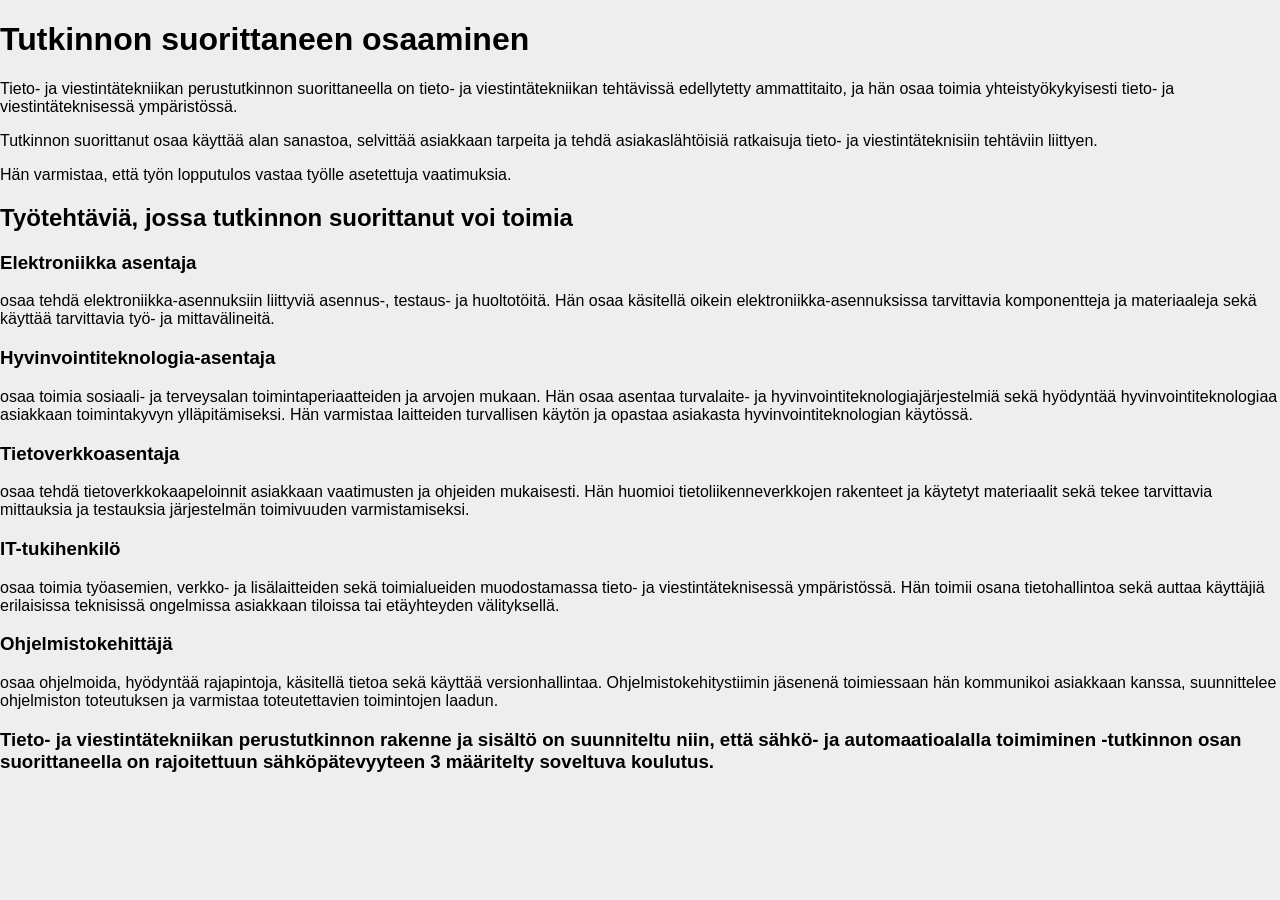
==== index.html @ 7804cbc3 "tekstin ja css:sän muokkaamista" ====
<!DOCTYPE html>
<html lang="fi">
<head>
    <meta charset="utf-8">
    <title>Etusivu</title>
    <link rel="stylesheet" href="styles.css">
</head>
<body>
    <header>
            <nav>
                
            </nav>
    </header>
    <h1>Tutkinnon suorittaneen osaaminen</h1>
    <p>Tieto- ja viestintätekniikan perustutkinnon suorittaneella on tieto- ja viestintätekniikan tehtävissä edellytetty ammattitaito, ja hän osaa toimia yhteistyökykyisesti tieto- ja viestintäteknisessä ympäristössä.</p>
    <p>Tutkinnon suorittanut osaa käyttää alan sanastoa, selvittää asiakkaan tarpeita ja tehdä asiakaslähtöisiä ratkaisuja tieto- ja viestintäteknisiin tehtäviin liittyen.</p>
    <p>Hän varmistaa, että työn lopputulos vastaa työlle asetettuja vaatimuksia.</p>
    <h2>Työtehtäviä, jossa tutkinnon suorittanut voi toimia</h2>
    <h3>Elektroniikka asentaja</h3> 
    <p>osaa tehdä elektroniikka-asennuksiin liittyviä asennus-, testaus- ja huoltotöitä. Hän osaa käsitellä oikein elektroniikka-asennuksissa tarvittavia komponentteja ja materiaaleja sekä käyttää tarvittavia työ- ja mittavälineitä.</p>
    <h3>Hyvinvointiteknologia-asentaja</h3>
    <p>osaa toimia sosiaali- ja terveysalan toimintaperiaatteiden ja arvojen mukaan. Hän osaa asentaa turvalaite- ja hyvinvointiteknologiajärjestelmiä sekä hyödyntää hyvinvointiteknologiaa asiakkaan toimintakyvyn ylläpitämiseksi. Hän varmistaa laitteiden turvallisen käytön ja opastaa asiakasta hyvinvointiteknologian käytössä.</p>
    <h3>Tietoverkkoasentaja</h3>
    <p>osaa tehdä tietoverkkokaapeloinnit asiakkaan vaatimusten ja ohjeiden mukaisesti. Hän huomioi tietoliikenneverkkojen rakenteet ja käytetyt materiaalit sekä tekee tarvittavia mittauksia ja testauksia järjestelmän toimivuuden varmistamiseksi.</p>
    <h3>IT-tukihenkilö</h3>
    <p>osaa toimia työasemien, verkko- ja lisälaitteiden sekä toimialueiden muodostamassa tieto- ja viestintäteknisessä ympäristössä. Hän toimii osana tietohallintoa sekä auttaa käyttäjiä erilaisissa teknisissä ongelmissa asiakkaan tiloissa tai etäyhteyden välityksellä.</p>
    <h3>Ohjelmistokehittäjä</h3>
    <p>osaa ohjelmoida, hyödyntää rajapintoja, käsitellä tietoa sekä käyttää versionhallintaa. Ohjelmistokehitystiimin jäsenenä toimiessaan hän kommunikoi asiakkaan kanssa, suunnittelee ohjelmiston toteutuksen ja varmistaa toteutettavien toimintojen laadun.</p>

    <h3>Tieto- ja viestintätekniikan perustutkinnon rakenne ja sisältö on suunniteltu niin, että sähkö- ja automaatioalalla toimiminen -tutkinnon osan suorittaneella on rajoitettuun sähköpätevyyteen 3 määritelty soveltuva koulutus.</h3>

</body>
    
</html>
---- styles.css ----
@import url('https://fonts.googleapis.com/css2?family=Lato&display=swap');

:root {
    --teksi: #333333;
    --tausta: #eeeeee;
}

* {
    box-sizing: border-box;
}


body {
    margin: 0;
    padding: 0;
    font-family: Arial, Helvetica, sans-serif;
    background-color: var(--tausta);
    color: var(--teksti);
}
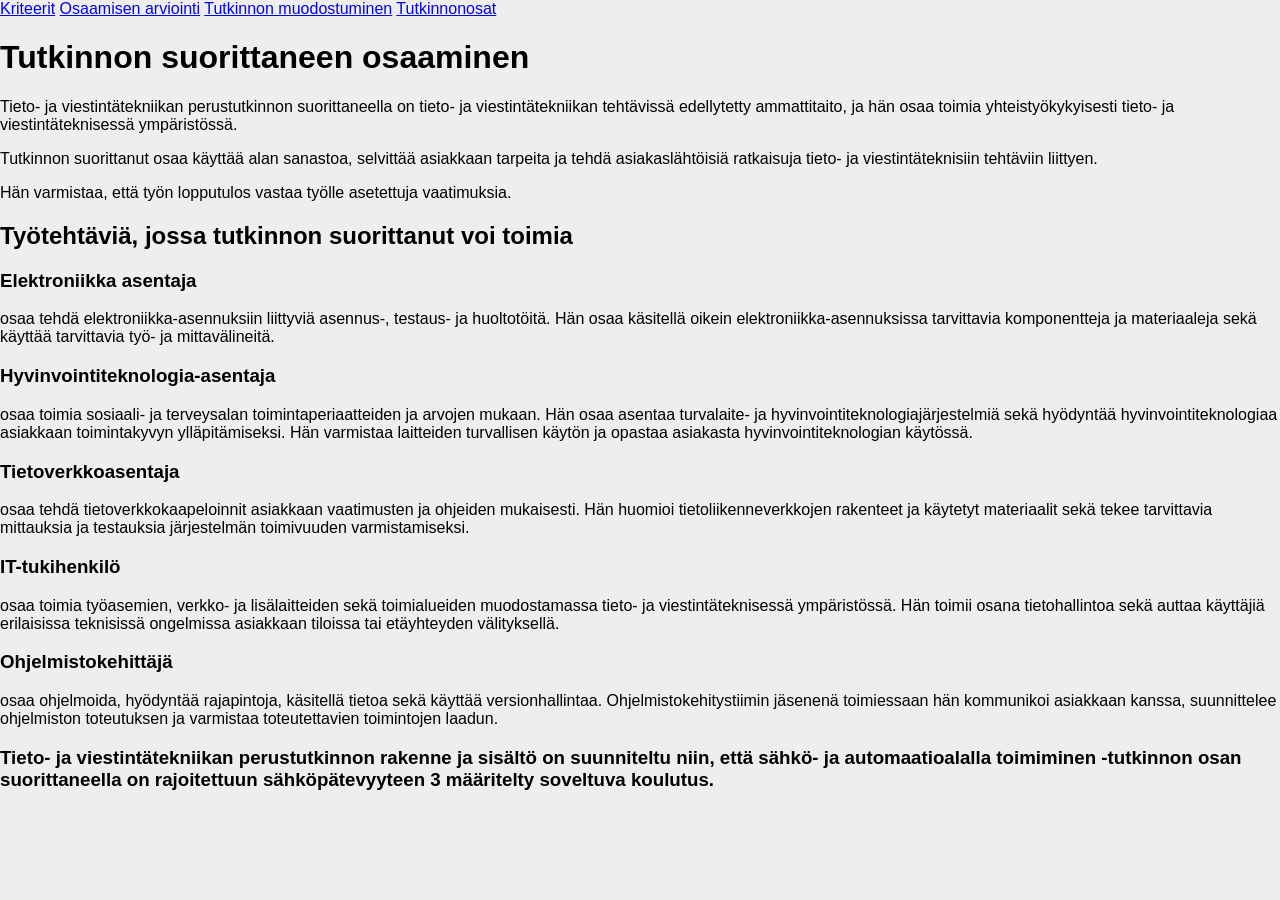
==== commit 0a97a14a: "tekstiä" ====
--- a/index.html
+++ b/index.html
@@ -8,7 +8,10 @@
 <body>
     <header>
             <nav>
-                
+                <a href="kriteerit.html">Kriteerit</a>
+                <a href="osaamisen-arviointi.html">Osaamisen arviointi</a>
+                <a href="tutkinnon-muodostuminen.html">Tutkinnon muodostuminen</a>
+                <a href="tutkinnonosat.html">Tutkinnonosat</a>
             </nav>
     </header>
     <h1>Tutkinnon suorittaneen osaaminen</h1>
--- a/styles.css
+++ b/styles.css
@@ -8,7 +8,29 @@
 * {
     box-sizing: border-box;
 }
+.arviointi-taulukko {
+  width: 100%;
+  border-collapse: collapse;
+  font-family: sans-serif;
+}
 
+.arviointi-taulukko th, 
+.arviointi-taulukko td {
+  padding: 15px;
+  text-align: left;
+  vertical-align: top;
+}
+.arviointi-taulukko th:first-child, 
+.arviointi-taulukko td:first-child {
+  border-right: 1px solid #ccc; 
+  width: 20%;
+  font-weight: bold;
+}
+.arviointi-taulukko ul {
+  list-style-type: none;
+  padding: 0;
+  margin: 0;
+}
 
 body {
     margin: 0;
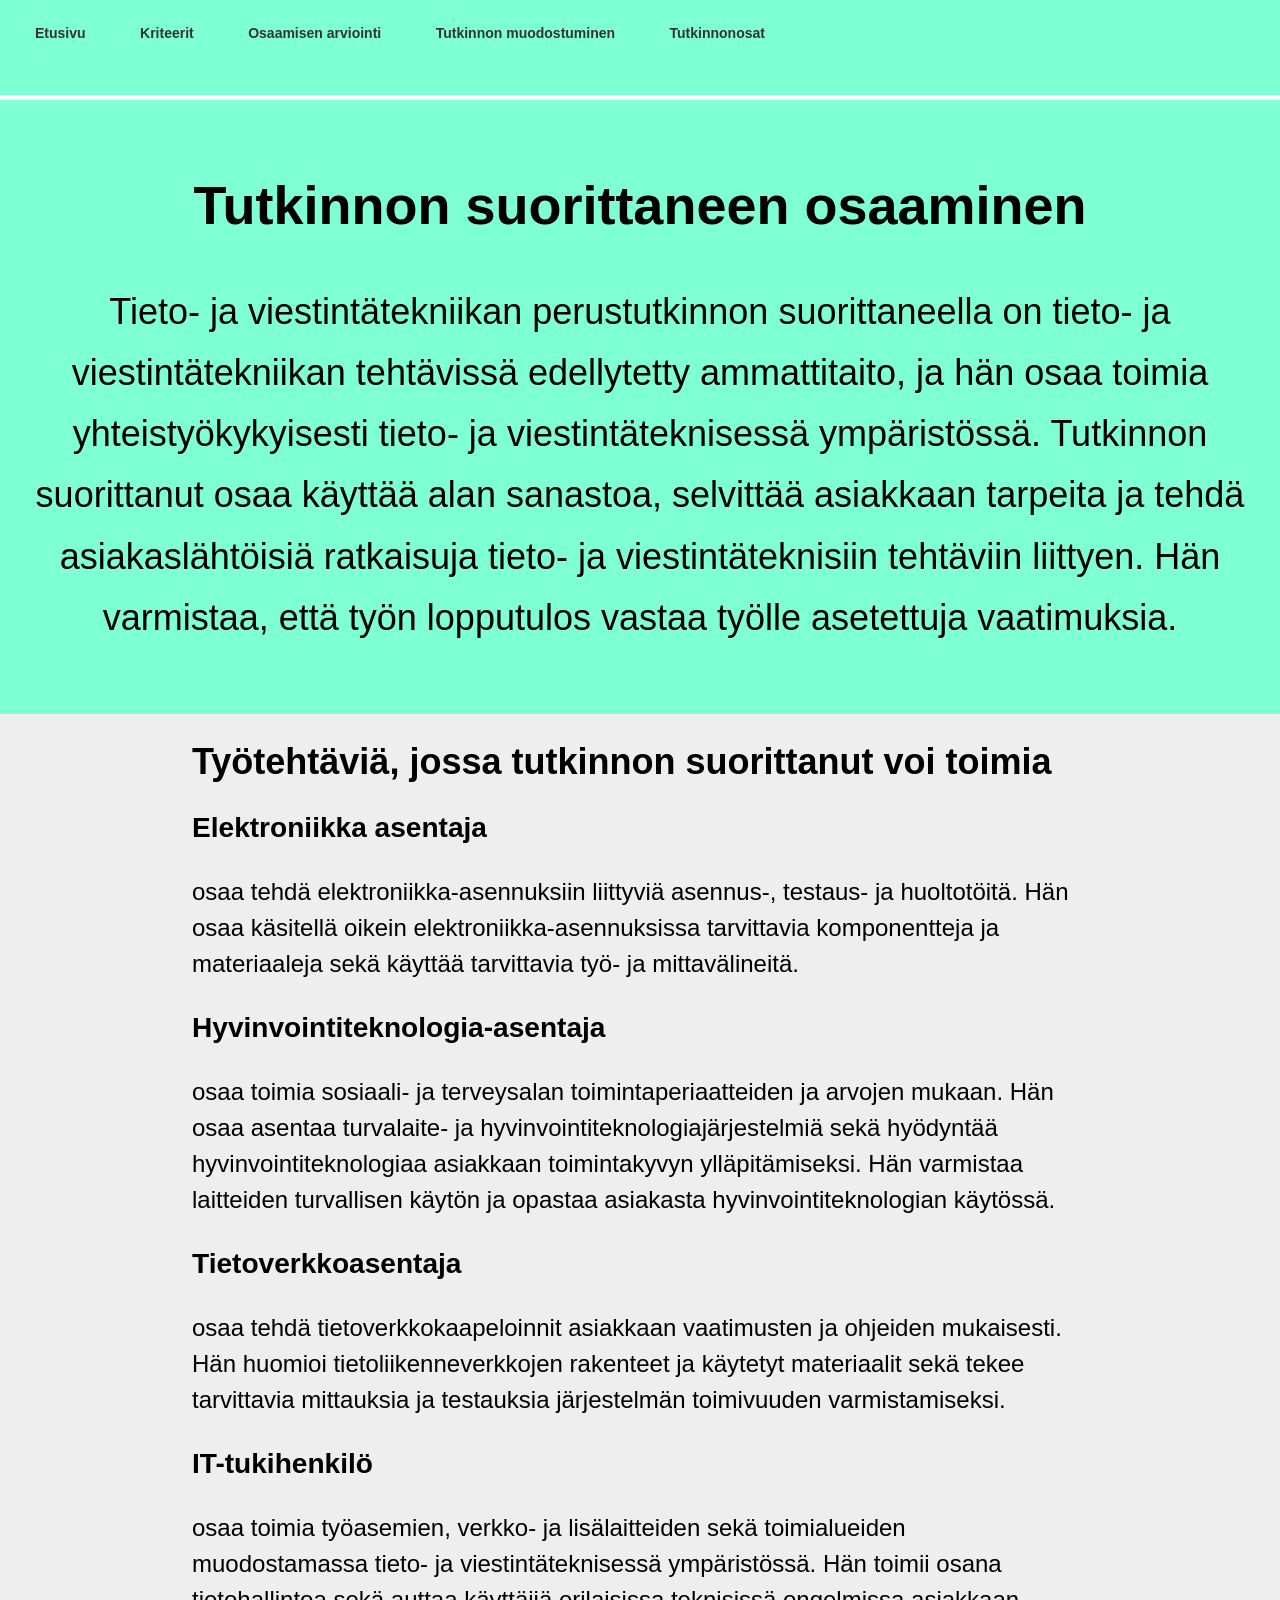
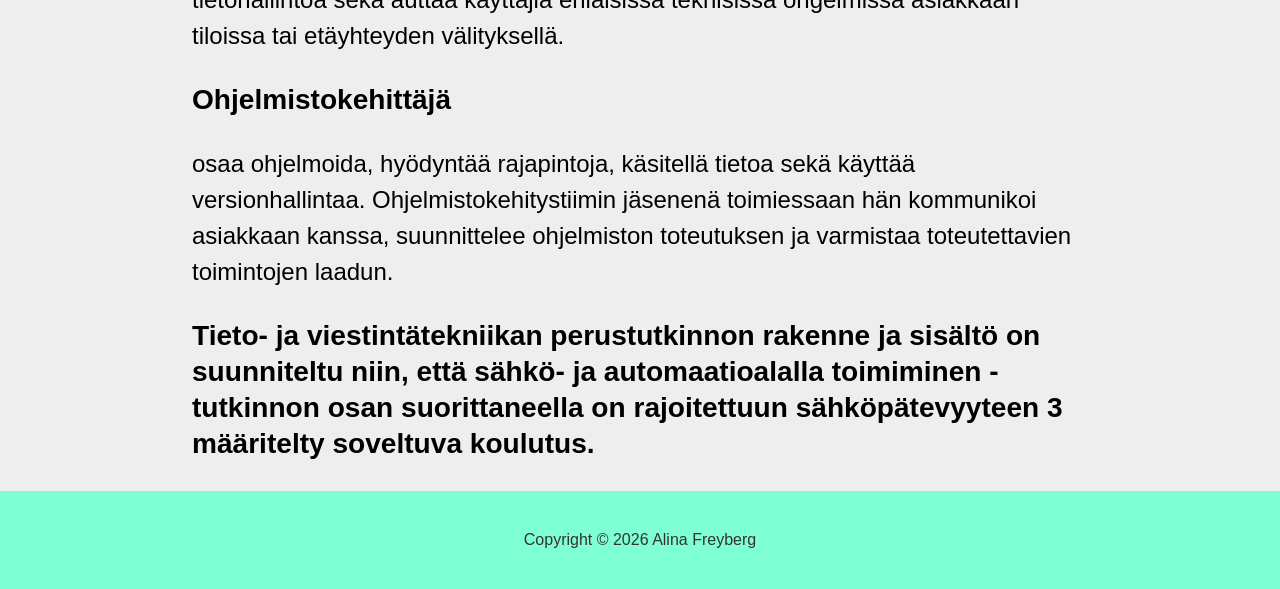
==== commit 7e3a4dd2: "muokkauksia" ====
--- a/index.html
+++ b/index.html
@@ -7,31 +7,42 @@
 </head>
 <body>
     <header>
-            <nav>
-                <a href="kriteerit.html">Kriteerit</a>
-                <a href="osaamisen-arviointi.html">Osaamisen arviointi</a>
-                <a href="tutkinnon-muodostuminen.html">Tutkinnon muodostuminen</a>
-                <a href="tutkinnonosat.html">Tutkinnonosat</a>
+            <nav class="navigointi">
+                <a href="index.html" class="navigointi_nappi">Etusivu</a>
+                <a href="kriteerit.html" class="navigointi_nappi">Kriteerit</a>
+                <a href="osaamisen-arviointi.html" class="navigointi_nappi">Osaamisen arviointi</a>
+                <a href="tutkinnon-muodostuminen.html" class="navigointi_nappi">Tutkinnon muodostuminen</a>
+                <a href="tutkinnonosat.html" class="navigointi_nappi">Tutkinnonosat</a>
             </nav>
     </header>
-    <h1>Tutkinnon suorittaneen osaaminen</h1>
-    <p>Tieto- ja viestintätekniikan perustutkinnon suorittaneella on tieto- ja viestintätekniikan tehtävissä edellytetty ammattitaito, ja hän osaa toimia yhteistyökykyisesti tieto- ja viestintäteknisessä ympäristössä.</p>
-    <p>Tutkinnon suorittanut osaa käyttää alan sanastoa, selvittää asiakkaan tarpeita ja tehdä asiakaslähtöisiä ratkaisuja tieto- ja viestintäteknisiin tehtäviin liittyen.</p>
-    <p>Hän varmistaa, että työn lopputulos vastaa työlle asetettuja vaatimuksia.</p>
-    <h2>Työtehtäviä, jossa tutkinnon suorittanut voi toimia</h2>
-    <h3>Elektroniikka asentaja</h3> 
-    <p>osaa tehdä elektroniikka-asennuksiin liittyviä asennus-, testaus- ja huoltotöitä. Hän osaa käsitellä oikein elektroniikka-asennuksissa tarvittavia komponentteja ja materiaaleja sekä käyttää tarvittavia työ- ja mittavälineitä.</p>
-    <h3>Hyvinvointiteknologia-asentaja</h3>
-    <p>osaa toimia sosiaali- ja terveysalan toimintaperiaatteiden ja arvojen mukaan. Hän osaa asentaa turvalaite- ja hyvinvointiteknologiajärjestelmiä sekä hyödyntää hyvinvointiteknologiaa asiakkaan toimintakyvyn ylläpitämiseksi. Hän varmistaa laitteiden turvallisen käytön ja opastaa asiakasta hyvinvointiteknologian käytössä.</p>
-    <h3>Tietoverkkoasentaja</h3>
-    <p>osaa tehdä tietoverkkokaapeloinnit asiakkaan vaatimusten ja ohjeiden mukaisesti. Hän huomioi tietoliikenneverkkojen rakenteet ja käytetyt materiaalit sekä tekee tarvittavia mittauksia ja testauksia järjestelmän toimivuuden varmistamiseksi.</p>
-    <h3>IT-tukihenkilö</h3>
-    <p>osaa toimia työasemien, verkko- ja lisälaitteiden sekä toimialueiden muodostamassa tieto- ja viestintäteknisessä ympäristössä. Hän toimii osana tietohallintoa sekä auttaa käyttäjiä erilaisissa teknisissä ongelmissa asiakkaan tiloissa tai etäyhteyden välityksellä.</p>
-    <h3>Ohjelmistokehittäjä</h3>
-    <p>osaa ohjelmoida, hyödyntää rajapintoja, käsitellä tietoa sekä käyttää versionhallintaa. Ohjelmistokehitystiimin jäsenenä toimiessaan hän kommunikoi asiakkaan kanssa, suunnittelee ohjelmiston toteutuksen ja varmistaa toteutettavien toimintojen laadun.</p>
+    <main>
+        <section class="showcase">
+        <h1>Tutkinnon suorittaneen osaaminen</h1>
+        <p>Tieto- ja viestintätekniikan perustutkinnon suorittaneella on tieto- ja viestintätekniikan tehtävissä edellytetty ammattitaito, ja hän osaa toimia yhteistyökykyisesti tieto- ja viestintäteknisessä ympäristössä. Tutkinnon suorittanut osaa käyttää alan sanastoa, selvittää asiakkaan tarpeita ja tehdä asiakaslähtöisiä ratkaisuja tieto- ja viestintäteknisiin tehtäviin liittyen.  Hän varmistaa, että työn lopputulos vastaa työlle asetettuja vaatimuksia.</p>
+        </section>
 
-    <h3>Tieto- ja viestintätekniikan perustutkinnon rakenne ja sisältö on suunniteltu niin, että sähkö- ja automaatioalalla toimiminen -tutkinnon osan suorittaneella on rajoitettuun sähköpätevyyteen 3 määritelty soveltuva koulutus.</h3>
+        <section class="content">
+              <h2>Työtehtäviä, jossa tutkinnon suorittanut voi toimia</h2>
+        <h3>Elektroniikka asentaja</h3> 
+        <p>osaa tehdä elektroniikka-asennuksiin liittyviä asennus-, testaus- ja huoltotöitä. Hän osaa käsitellä oikein elektroniikka-asennuksissa tarvittavia komponentteja ja materiaaleja sekä käyttää tarvittavia työ- ja mittavälineitä.</p>
+        <h3>Hyvinvointiteknologia-asentaja</h3>
+        <p>osaa toimia sosiaali- ja terveysalan toimintaperiaatteiden ja arvojen mukaan. Hän osaa asentaa turvalaite- ja hyvinvointiteknologiajärjestelmiä sekä hyödyntää hyvinvointiteknologiaa asiakkaan toimintakyvyn ylläpitämiseksi. Hän varmistaa laitteiden turvallisen käytön ja opastaa asiakasta hyvinvointiteknologian käytössä.</p>
+        <h3>Tietoverkkoasentaja</h3>
+        <p>osaa tehdä tietoverkkokaapeloinnit asiakkaan vaatimusten ja ohjeiden mukaisesti. Hän huomioi tietoliikenneverkkojen rakenteet ja käytetyt materiaalit sekä tekee tarvittavia mittauksia ja testauksia järjestelmän toimivuuden varmistamiseksi.</p>
+        <h3>IT-tukihenkilö</h3>
+        <p>osaa toimia työasemien, verkko- ja lisälaitteiden sekä toimialueiden muodostamassa tieto- ja viestintäteknisessä ympäristössä. Hän toimii osana tietohallintoa sekä auttaa käyttäjiä erilaisissa teknisissä ongelmissa asiakkaan tiloissa tai etäyhteyden välityksellä.</p>
+        <h3>Ohjelmistokehittäjä</h3>
+        <p>osaa ohjelmoida, hyödyntää rajapintoja, käsitellä tietoa sekä käyttää versionhallintaa. Ohjelmistokehitystiimin jäsenenä toimiessaan hän kommunikoi asiakkaan kanssa, suunnittelee ohjelmiston toteutuksen ja varmistaa toteutettavien toimintojen laadun.</p>
 
+        </section>
+        <section class="rakenne">
+        <h3>Tieto- ja viestintätekniikan perustutkinnon rakenne ja sisältö on suunniteltu niin, että sähkö- ja automaatioalalla toimiminen -tutkinnon osan suorittaneella on rajoitettuun sähköpätevyyteen 3 määritelty soveltuva koulutus.</h3>
+        </section>
+    </main>
+
+    <footer>
+        Copyright &copy; 2026 <span>Alina Freyberg</span>
+    </footer>
 </body>
     
 </html>
--- a/styles.css
+++ b/styles.css
@@ -38,4 +38,74 @@
     font-family: Arial, Helvetica, sans-serif;
     background-color: var(--tausta);
     color: var(--teksti);
-}+}
+
+header {
+  background-color: aquamarine;
+  color: #333333;
+  padding: 10px;
+  height: 100px;
+  position: fixed;
+  width: 100%;
+  top: 0;
+  border-bottom: #ffffff solid 5px;
+}
+
+.ingressi {
+  font-size: 1.2em;
+  font-style: italic;
+  line-height: 1.6em;
+}
+
+main {
+  font-size: 1.5em;
+  line-height: 1.5em;
+  padding-top: 80px;
+}
+
+
+section {
+  max-width: 1100px;
+  width: 70%;
+  margin: 20px auto;
+}
+
+.showcase {
+  background-color: aquamarine;
+  width: 100%;
+  max-width: 100%;
+  padding: 30px 0;
+  text-align: center;
+  font-size: 1.5em;
+  line-height: 1.7em;
+}
+
+footer{
+  background-color: aquamarine;
+  color: #333333;
+  padding: 40px 0;
+  text-align: center;
+}
+
+.navigointi_nappi {
+  display: inline-block;
+  padding: 10px 20px;         
+  margin: 5px;                 
+  background-color: aquamarine;   
+  color: #333333;              
+  text-decoration: none;   
+  text-align: center;   
+  border-radius: 6px;          
+  font-family: sans-serif;
+  font-weight: bold;
+  font-size: 14px;
+  transition: background 0.2s; 
+}
+
+
+.navigointi_nappi:hover {
+  background-color: #0056b3;  
+  color: #ffffff;
+  text-align: center;
+}
+
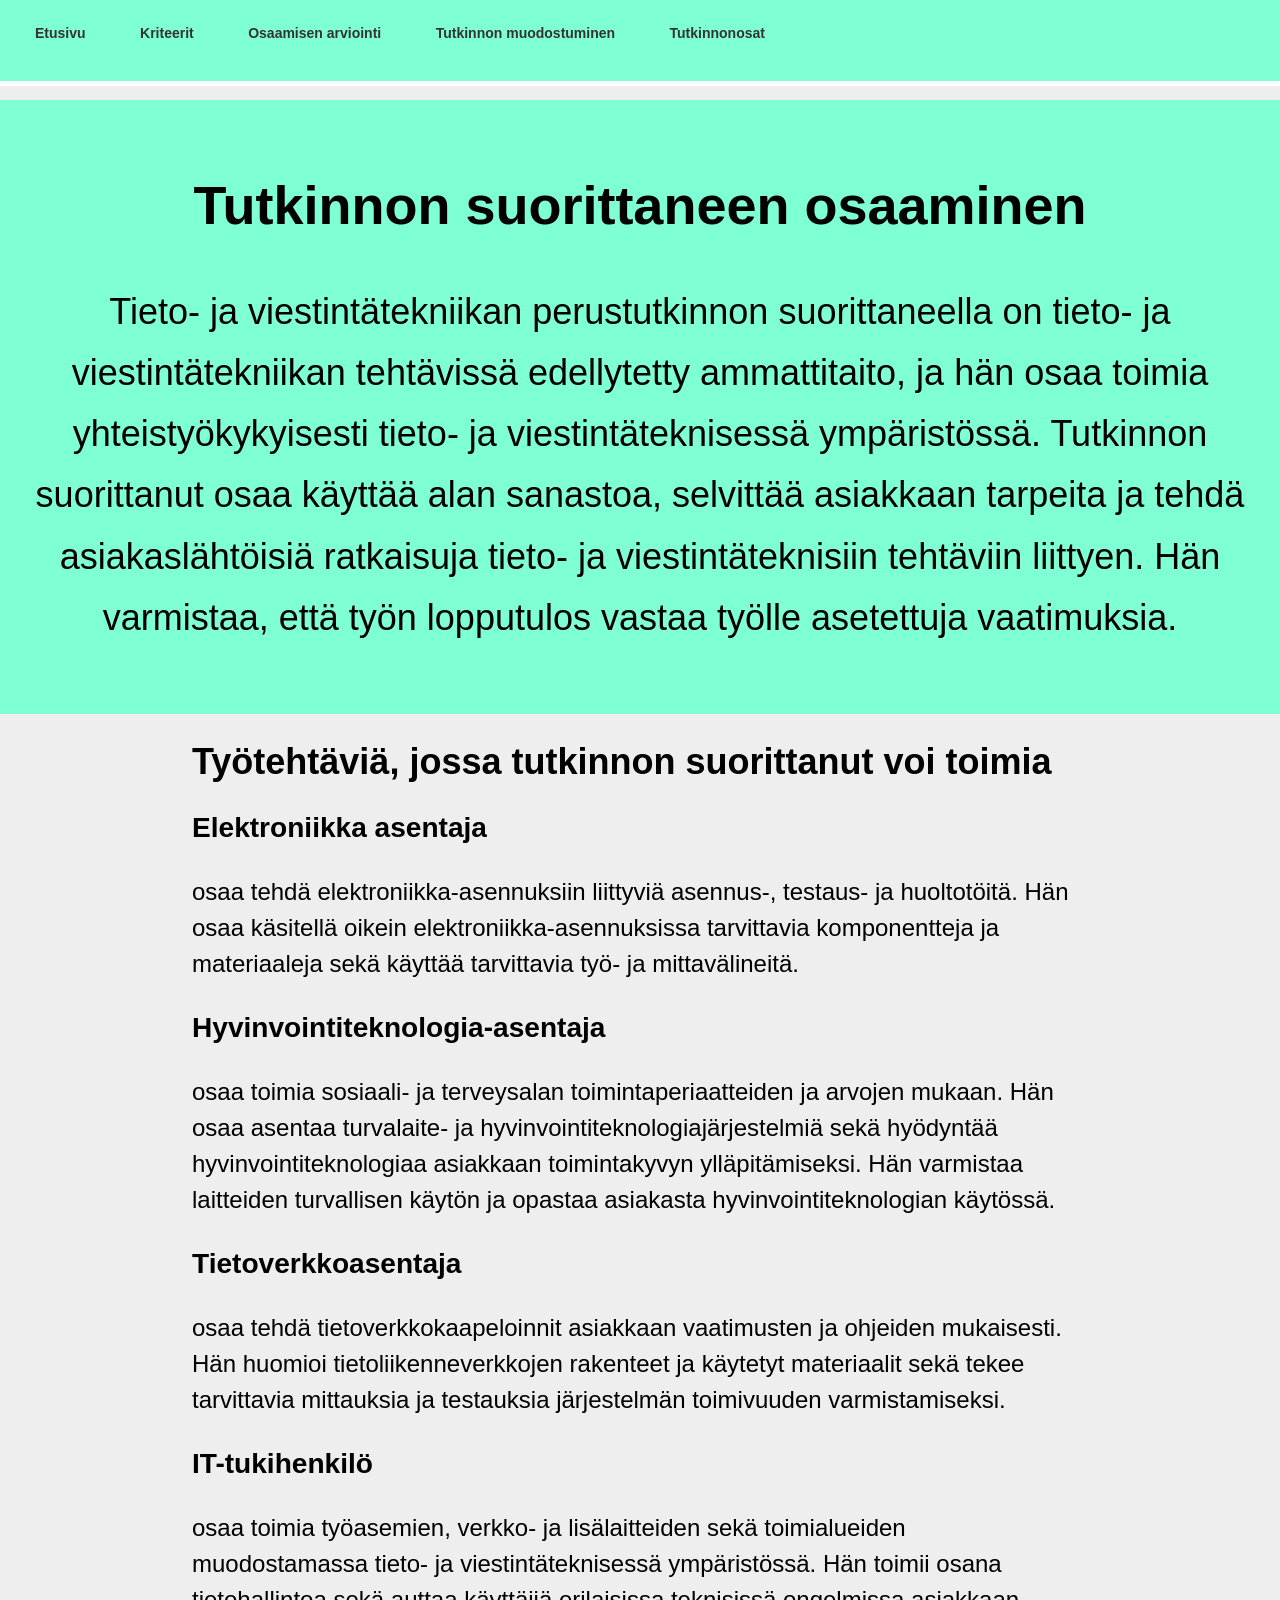
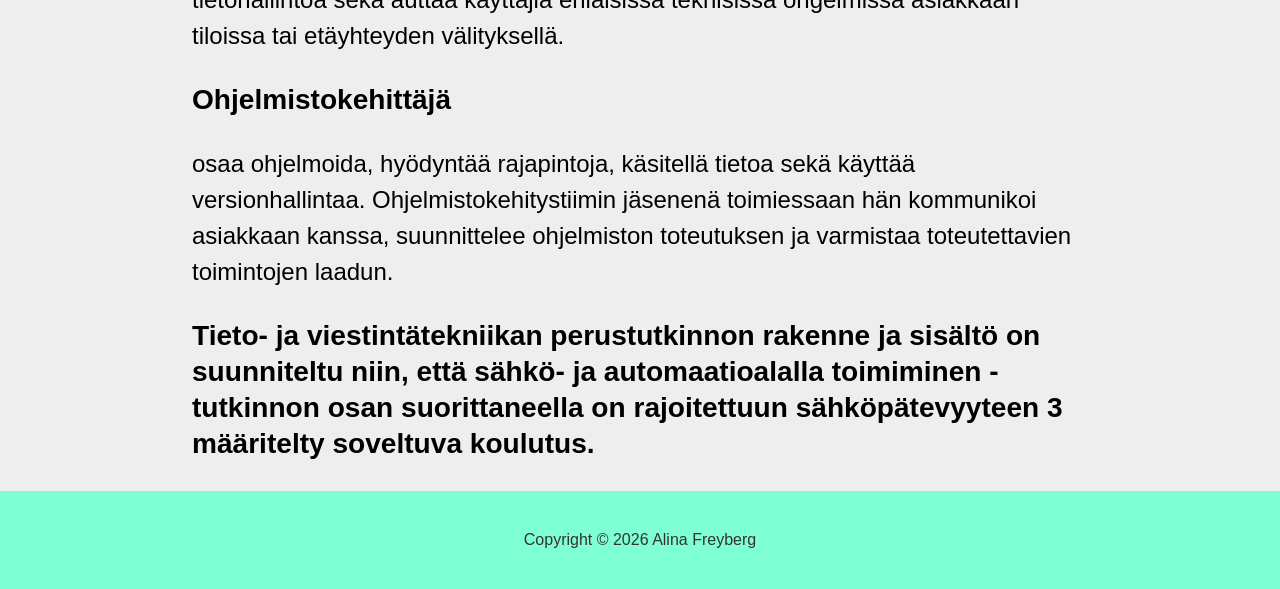
==== commit 1b17b5f9: "muutoksia" ====
--- a/index.html
+++ b/index.html
@@ -2,6 +2,7 @@
 <html lang="fi">
 <head>
     <meta charset="utf-8">
+    <meta name="viewport" content="width=device-width, initial-scale=1.0">
     <title>Etusivu</title>
     <link rel="stylesheet" href="styles.css">
 </head>
--- a/styles.css
+++ b/styles.css
@@ -9,27 +9,82 @@
     box-sizing: border-box;
 }
 .arviointi-taulukko {
-  width: 100%;
+  width: 90%;
+  max-width: 1000px;
+  margin: 30px auto;
   border-collapse: collapse;
   font-family: sans-serif;
-}
-
-.arviointi-taulukko th, 
+  margin-top: 100px !important;
+}
+
+ 
 .arviointi-taulukko td {
   padding: 15px;
-  text-align: left;
   vertical-align: top;
-}
-.arviointi-taulukko th:first-child, 
+  border-bottom: 1px solid #e0e0e0;
+}
 .arviointi-taulukko td:first-child {
   border-right: 1px solid #ccc; 
   width: 20%;
   font-weight: bold;
 }
+
+.arvosana {
+  font-weight: bold;
+  font-size: 16px;
+  width: 150px;
+  color: #333333;
+}
+
 .arviointi-taulukko ul {
-  list-style-type: none;
-  padding: 0;
+  padding-left: 20px;
   margin: 0;
+  line-height: 1.6;
+  font-size: 14px;
+}
+
+.arviointi-taulukko li {
+  margin-bottom: 5px;
+}
+
+.sisalto-alue {
+  max-width: 800px;
+  margin: 40px auto;
+  padding: 0 20px;
+  font-family: Arial, Helvetica, sans-serif;
+}
+
+.sisalto-alue h2 {
+  margin-top: 40px;
+  color: #000000;
+}
+
+.sisalto-alue ul {
+  line-height: 1.6;         
+  margin-bottom: 20px;
+}
+
+.toinen-alue {
+  max-width: 800px;
+  margin: 40px auto;
+  padding: 0 20px;
+  font-family: Arial, Helvetica, sans-serif;
+}
+.toinen-alue h2 {
+  margin-top: 40px;
+  color: #000000;
+}
+
+.kolmas-alue {
+  max-width: 800px;
+  margin: 40px auto;
+  padding: 0 20px;
+  font-family: Arial, Helvetica, sans-serif
+}
+
+.kolmas-alue ul {
+  margin-top: 40px;
+  color: #000000;
 }
 
 body {
@@ -44,7 +99,7 @@
   background-color: aquamarine;
   color: #333333;
   padding: 10px;
-  height: 100px;
+  height: auto;
   position: fixed;
   width: 100%;
   top: 0;
@@ -63,6 +118,9 @@
   padding-top: 80px;
 }
 
+.main-section {
+  padding-top: 120px;
+}
 
 section {
   max-width: 1100px;
@@ -94,18 +152,91 @@
   background-color: aquamarine;   
   color: #333333;              
   text-decoration: none;   
-  text-align: center;   
   border-radius: 6px;          
   font-family: sans-serif;
   font-weight: bold;
   font-size: 14px;
   transition: background 0.2s; 
+  text-align: center;
 }
 
 
 .navigointi_nappi:hover {
   background-color: #0056b3;  
   color: #ffffff;
-  text-align: center;
-}
-
+}
+
+.navigointi {
+  height: auto !important;
+  padding-bottom: 15px;
+  overflow: visible;
+}
+
+@media only screen and (max-width: 800px) {
+  header {
+    display: inline-block;
+    float: none;
+    height: auto;
+    width: 100%;
+    text-align: center;
+    clear: both;
+  }
+
+  .arviointi-taulukko {
+  width: 90%;
+  max-width: 1000px;
+  margin: 30px auto;
+  border-collapse: collapse;
+  font-family: sans-serif;
+  margin-top: 200px !important;
+}
+
+ 
+.arviointi-taulukko td {
+  padding: 15px;
+  vertical-align: top;
+  border-bottom: 1px solid #e0e0e0;
+}
+.arviointi-taulukko td:first-child {
+  border-right: 1px solid #ccc; 
+  width: 20%;
+  font-weight: bold;
+}
+
+.arvosana {
+  font-weight: bold;
+  font-size: 16px;
+  width: 150px;
+  color: #333333;
+}
+
+.arviointi-taulukko ul {
+  padding-left: 20px;
+  margin: 0;
+  line-height: 1.6;
+  font-size: 14px;
+}
+
+.arviointi-taulukko li {
+  margin-bottom: 5px;
+}
+.sisalto-alue {
+  max-width: 800px;
+  margin: 40px auto;
+  padding: 0 20px;
+  font-family: Arial, Helvetica, sans-serif;
+  margin-top: 200px;
+}
+
+.sisalto-alue h2 {
+  margin-top: 40px;
+  color: #000000;
+}
+
+.sisalto-alue ul {
+  line-height: 1.6;         
+  margin-bottom: 20px;
+}
+}
+
+  
